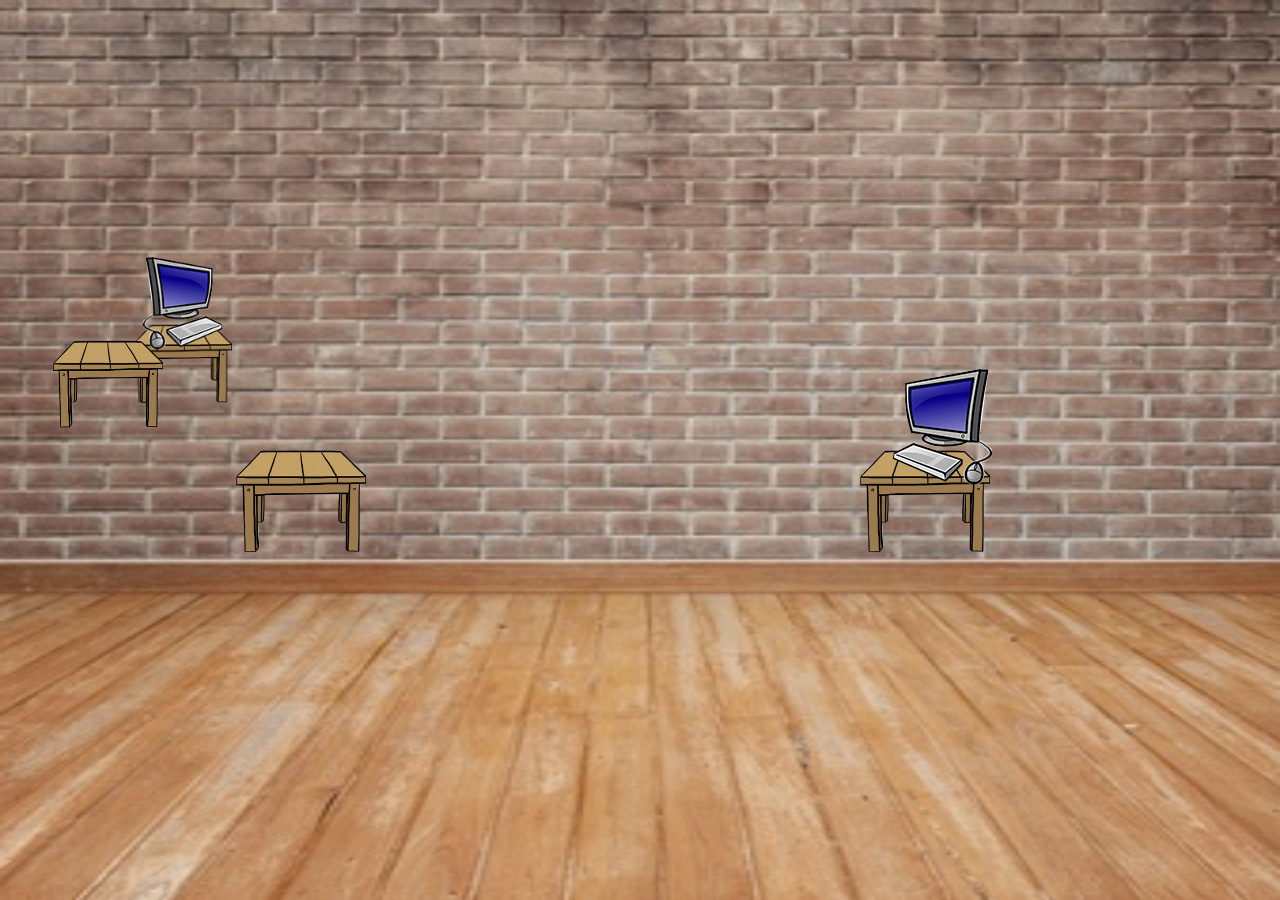
==== index.html @ 657f1acf "first commit" ====
<!DOCTYPE html>
<html>

<head>
    <title>Pizza Kitchen</title>
    <link rel="stylesheet" type="text/css" href="css/kitchen.css">
    <link rel="stylesheet" type="text/css" href="css/chef.css">
    <link rel="stylesheet" type="text/css" href="css/freezer.css">
    <link rel="stylesheet" type="text/css" href="css/oven.css">
    <style type="text/css">
    
    
    </style>
</head>
	<img id="bkgr-img" src="img/background.jpg">
	<img class="img" id="table" src="img/table.png">
	<img class="img" id="table2" src="img/table.png">
	<img class="img" id="table3" src="img/table.png">
	<img class="img" id="table4" src="img/table.png">
	<img class="img" id="freezer" src="img/freezer-closed.jpg">
	<img class="img" id="oven-open" src="img/oven-open.jpg">
	<img class="img" id="oven-closed" src="img/oven-closed.jpg">
	<img class="img" id="computer-l" src="img/computer-left.png">
	<img class="img" id="computer-r" src="img/computer-right.png">

<body>
</body>

</html>
---- css/kitchen.css ----
#bkgr-img {
    position: absolute;
    top: 0px;
    left: 0px;
    width: 100vw;
    height: 100vh;
    z-index: 1;
}

.img {
    position: relative;
}
#table {
	width: 110px;
	top: 175px;
	left: 45px;
	z-index: 3;
}
#table2 {
	width: 100px;
	top: 150px;
	left: 10px;
	z-index: 2;
}
#table3 {
	width: 130px;
	top: 300px;
	left: 10px;
	z-index: 2;
}
#table4 {
	width: 130px;
	top: 300px;
	left: 500px;
	z-index: 2;
}
#computer-l {
	width: 80px;
	top: -25px;
	left: 135px;
	z-index: 3;
}
#computer-r {
	width: 100px;
	top: 110px;
	left: 800px;
	z-index: 3;
}
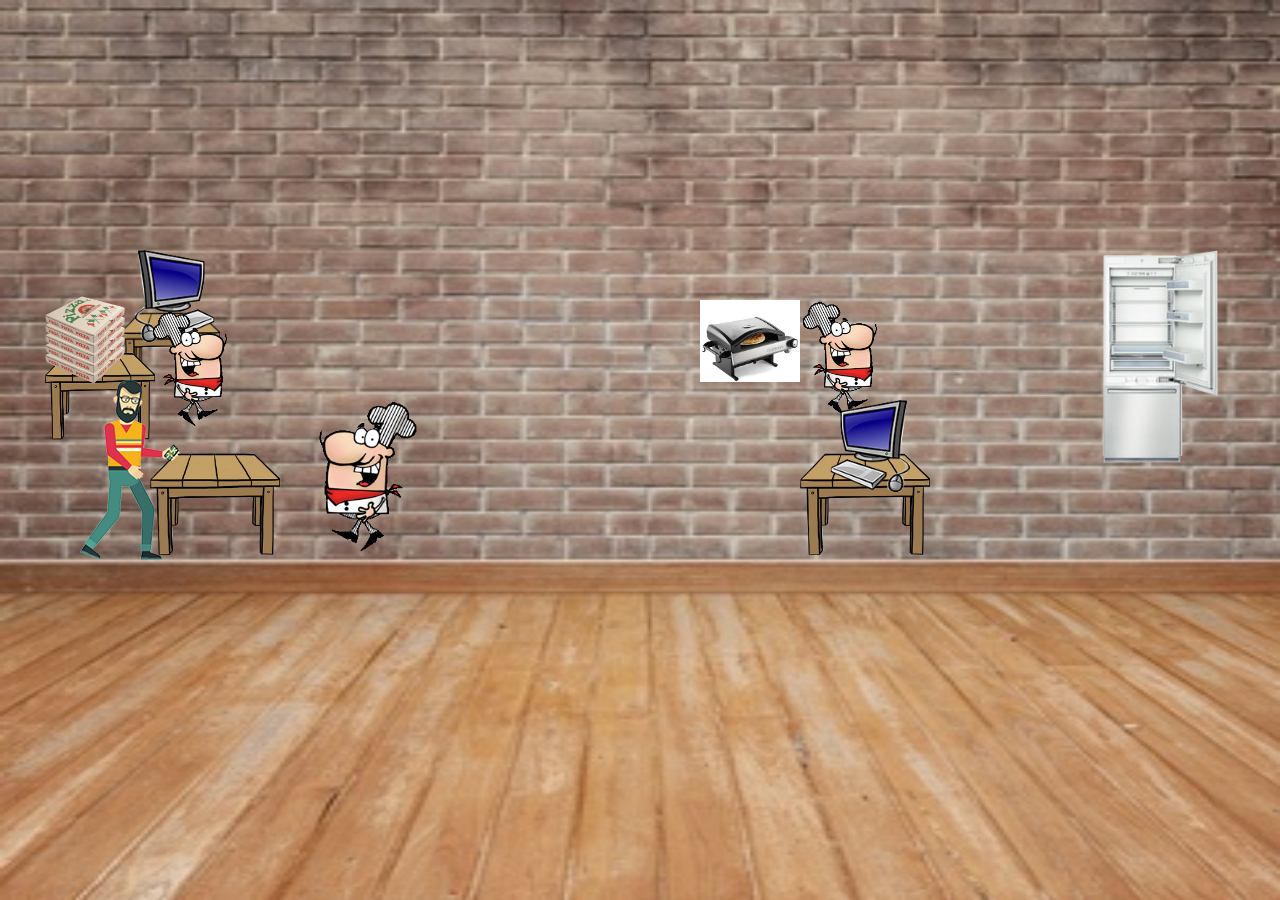
==== commit c206cd86: "graphics in place, no js yet" ====
--- a/index.html
+++ b/index.html
@@ -12,18 +12,32 @@
     
     </style>
 </head>
+<body>
 	<img id="bkgr-img" src="img/background.jpg">
 	<img class="img" id="table" src="img/table.png">
+	<img class="img" id="pizza-box" src="img/pizza-box.png">
+	<img class="img" id="pizza-box2" src="img/pizza-box.png">
+	<img class="img" id="pizza-box3" src="img/pizza-box.png">
+	<img class="img" id="pizza-box4" src="img/pizza-box.png">
+	<img class="img" id="pizza-box5" src="img/pizza-box.png">
 	<img class="img" id="table2" src="img/table.png">
 	<img class="img" id="table3" src="img/table.png">
 	<img class="img" id="table4" src="img/table.png">
-	<img class="img" id="freezer" src="img/freezer-closed.jpg">
+	<!-- <img class="img" id="frozen-pizza" src="img/frozen-pizza.jpg"> -->
 	<img class="img" id="oven-open" src="img/oven-open.jpg">
 	<img class="img" id="oven-closed" src="img/oven-closed.jpg">
 	<img class="img" id="computer-l" src="img/computer-left.png">
 	<img class="img" id="computer-r" src="img/computer-right.png">
+	<img class="img" id="freezer-closed" src="img/freezer-closed.png">
+	<img class="img" id="freezer-open" src="img/freezer-open.png">
+	<img class="img" id="oven-closed" src="img/oven-closed.png">
+	<img class="img" id="oven-open" src="img/oven-open.png">
+	<img class="img" id="chef1" src="img/pizza-man-left (1).gif">
+	<img class="img" id="chef2" src="img/pizza-man-right (1).gif">
+	<img class="img" id="chef3" src="img/pizza-man-right (1).gif">
+	<img class="img" id="customer1" src="img/person-hipster.png">
 
-<body>
+	
 </body>
 
 </html>--- a/css/kitchen.css
+++ b/css/kitchen.css
@@ -8,41 +8,126 @@
 }
 
 .img {
-    position: relative;
+    position: absolute;
 }
 #table {
 	width: 110px;
-	top: 175px;
+	top: 350px;
 	left: 45px;
 	z-index: 3;
 }
+#pizza-box {
+	width: 80px;
+	top: 320px;
+	left: 45px;
+	z-index: 4;
+}
+#pizza-box2 {
+	width: 80px;
+	top: 310px;
+	left: 45px;
+	z-index: 5;
+}
+#pizza-box3 {
+	width: 80px;
+	top: 300px;
+	left: 45px;
+	z-index: 5;
+}
+#pizza-box4 {
+	width: 80px;
+	top: 290px;
+	left: 45px;
+	z-index: 5;
+}
+#pizza-box5 {
+	width: 80px;
+	top: 280px;
+	left: 45px;
+	z-index: 5;
+}
 #table2 {
 	width: 100px;
-	top: 150px;
-	left: 10px;
+	top: 310px;
+	left: 120px;
 	z-index: 2;
+}
+#chef3 {
+	width: 130px;
+	top: 310px;
+	left: 150px;
+	z-index: 10;
+}
+#customer1{
+	width: 100px;
+	top: 380px;
+	left: 80px;
+	z-index: 5;
 }
 #table3 {
 	width: 130px;
-	top: 300px;
-	left: 10px;
+	top: 450px;
+	left: 150px;
 	z-index: 2;
+}
+#chef1{
+	width: 170px;
+	top: 400px;
+	left: 250px;
+	z-index: 5;
 }
 #table4 {
 	width: 130px;
-	top: 300px;
-	left: 500px;
+	top: 450px;
+	left: 800px;
 	z-index: 2;
 }
 #computer-l {
 	width: 80px;
-	top: -25px;
+	top: 250px;
 	left: 135px;
 	z-index: 3;
 }
 #computer-r {
+	width: 80px;
+	top: 400px;
+	left: 830px;
+	z-index: 10;
+}
+#freezer-closed{
+	width: 130px;
+	top: 250px;
+	left: 1100px;
+	z-index: 4;
+}
+#freezer-open{
+	width: 130px;
+	top: 250px;
+	left: 1100px;
+	z-index: 5;
+}
+/*#frozen-pizza{
 	width: 100px;
-	top: 110px;
+	top: 280px;
+	left: 1000px;
+	z-index: 10;
+}*/
+#oven-closed{
+	width: 100px;
+	top: 300px;
+	left: 700px;
+	z-index: 6;
+}
+#oven-open{
+	width: 100px;
+	top: 300px;
+	left: 700px;
+	z-index: 5;
+}
+
+#chef2{
+	width: 130px;
+	top: 300px;
 	left: 800px;
-	z-index: 3;
+	z-index: 5;
 }